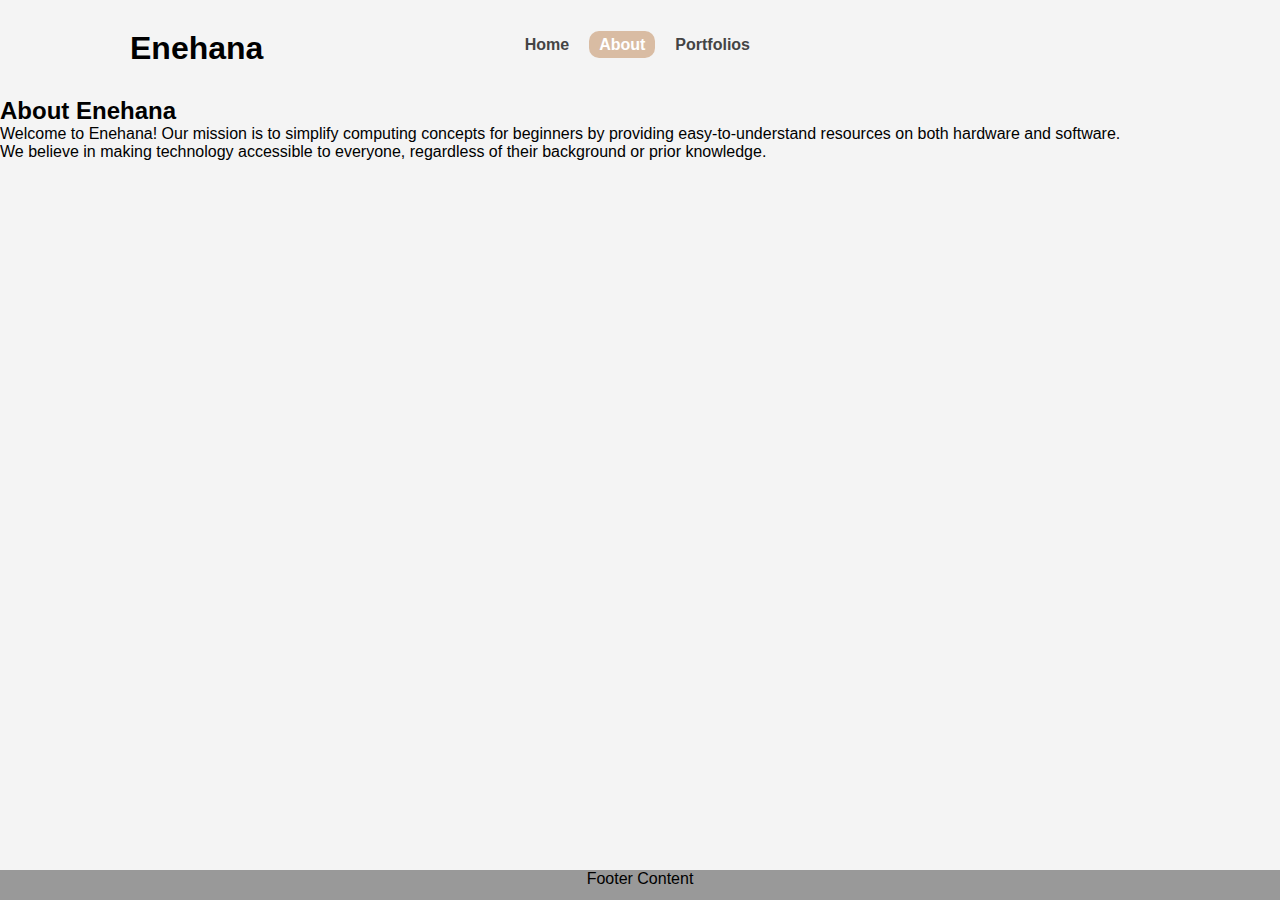
==== about.html @ 03723988 "My commit" ====
<!DOCTYPE html>
<html lang="en">
    
<head>
    <meta charset="UTF-8">
    <meta name="viewport" content="width=device-width, initial-scale=1.0">
    <title>Enehana</title>
    <link rel="stylesheet" href="styles.css">
</head>


<body>

<div class="top-container">

    <header>
        <h1>Enehana</h1>
    </header>

    <nav>
        <ul>
            <li><a href="home.html">Home</a></li>
            <li><a href="about.html" class="active">About</a></li>
            <li><a href="portfolios.html">Portfolios</a></li>
        </ul>
    </nav>

</div>

<section id="about">

    <h2>About Enehana</h2>
    <p>Welcome to Enehana! Our mission is to simplify computing concepts for beginners by providing easy-to-understand resources on both hardware and software.</p>
    <p>We believe in making technology accessible to everyone, regardless of their background or prior knowledge.</p>
</section>

    <footer>
        <p>Footer Content</p>
    </footer>

</body>

</html>
---- styles.css ----
* {
    margin: 0;
    padding: 0;
    box-sizing: border-box;
}

body {
    font-family: Arial, sans-serif;
    background-color: #f4f4f4;
    display: flex;
    flex-direction: column;
    min-height: 100vh;
}

.top-container {
    display: flex;
    margin: 10px;
    gap: 100px;
}

header {
    background-color: #f4f4f4;
    padding: 20px;
    text-align: left;
    border-radius: 10px;
    flex: 1;
    margin-left: 100px;
}

nav {

    background-color: #f4f4f4;
    height: 70px;  
    display: flex;
    justify-content: center;
    align-items: center;
    border-radius: 10px;
    margin-right: 500px;
}

nav ul {
    list-style-type: none;
    margin: 0;
    padding: 0;
    display: flex;
}

nav ul li {
    margin-right: 20px;
}

nav ul li a {
    text-decoration: none;
    color: #444;
    font-weight: bold;
}

nav ul li a.active {
    background-color: #d9bca3;
    padding: 5px 10px;
    border-radius: 10px;
    color: #fff;
}


main {
    display: flex;
    flex: 1;
    margin: 100px;
    gap: 10px;
}

.articles {
    display: flex;
    flex-direction: column;
    gap: 10px;
    flex: 2;
}

.sidebar {
    flex: 1;
}

article {
    background-color: #fff;
    padding: 20px;
    border-radius: 10px;
    box-shadow: 0 2px 4px rgba(0, 0, 0, 0.1);
    text-align: center;
}

#portfolios {
    padding: 20px;
    display: flex;
    flex-direction: column;
    gap: 20px;
}

.portfolio-item {
    padding: 20px;
    background-color: #fff;
    border: 2px solid #ccc;
    border-radius: 10px;
    text-align: center;
}

.portfolio-item a {
    text-decoration: none;
    color: #444;
    font-weight: bold;
}

footer {

    text-align: center;
    position:fixed;
    left:0px;
    bottom:0px;
    height:30px;
    width:100%;
    background:#999;
}
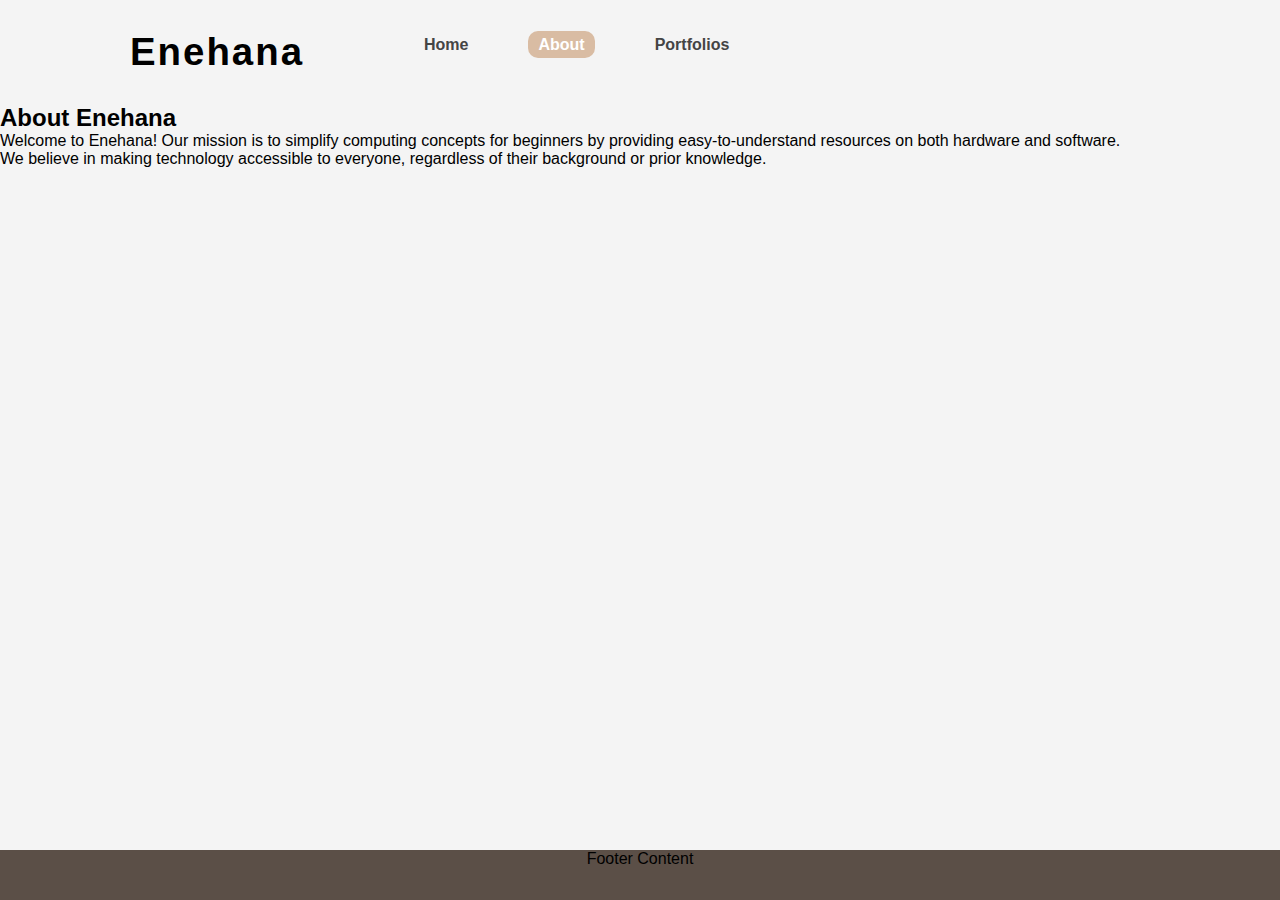
==== commit cf2f637c: "commit" ====
--- a/about.html
+++ b/about.html
@@ -17,7 +17,7 @@
         <h1>Enehana</h1>
     </header>
 
-    <nav>
+    <nav class="main-nav">
         <ul>
             <li><a href="home.html">Home</a></li>
             <li><a href="about.html" class="active">About</a></li>
--- a/styles.css
+++ b/styles.css
@@ -5,7 +5,7 @@
 }
 
 body {
-    font-family: Arial, sans-serif;
+    font-family: Helvetica, sans-serif;
     background-color: #f4f4f4;
     display: flex;
     flex-direction: column;
@@ -19,6 +19,8 @@
 }
 
 header {
+    font-size: larger;
+    letter-spacing: 2px;
     background-color: #f4f4f4;
     padding: 20px;
     text-align: left;
@@ -27,7 +29,7 @@
     margin-left: 100px;
 }
 
-nav {
+.main-nav {
 
     background-color: #f4f4f4;
     height: 70px;  
@@ -38,30 +40,41 @@
     margin-right: 500px;
 }
 
-nav ul {
+.main-nav ul {
     list-style-type: none;
     margin: 0;
     padding: 0;
     display: flex;
 }
 
-nav ul li {
-    margin-right: 20px;
+.main-nav ul li {
+    margin-right: 60px;
 }
 
-nav ul li a {
+.main-nav ul li a {
     text-decoration: none;
     color: #444;
     font-weight: bold;
 }
 
-nav ul li a.active {
+.main-nav ul li a:hover {
+    background-color: #d9bca3;
+}
+
+.main-nav ul li a.active {
     background-color: #d9bca3;
     padding: 5px 10px;
     border-radius: 10px;
     color: #fff;
 }
 
+iframe {
+    position: absolute;
+    right: 0;  
+    margin-right: 50px;
+    width: 70%;
+    height: 850px;
+  }
 
 main {
     display: flex;
@@ -77,7 +90,7 @@
     flex: 2;
 }
 
-.sidebar {
+.sidebar-home {
     flex: 1;
 }
 
@@ -87,7 +100,7 @@
     border-radius: 10px;
     box-shadow: 0 2px 4px rgba(0, 0, 0, 0.1);
     text-align: center;
-}
+} 
 
 #portfolios {
     padding: 20px;
@@ -95,6 +108,51 @@
     flex-direction: column;
     gap: 20px;
 }
+
+/* Sidebar for Portfolio */
+
+.sidebar {
+    width: 250px;
+    background-color: #2c3e50; 
+    color: white;
+    padding: 20px;
+    height: 400px;
+    position: fixed; 
+    margin-top: 300px;
+    margin-left: 100px;
+
+}
+
+.sidebar h3 {
+    text-align: center;
+    border-bottom: 1px solid #ecf0f1;
+    padding-bottom: 10px;
+}
+
+.sidebar ul {
+    list-style: none;
+    padding: 0;
+}
+
+.sidebar ul li {
+    margin: 15px 0;
+}
+
+.sidebar ul li a {
+    text-decoration: none;
+    color: #ecf0f1;
+    font-size: 16px;
+    display: block;
+    padding: 10px;
+    border-radius: 5px;
+    transition: background-color 0.3s;
+}
+
+.sidebar ul li a:hover {
+    background-color: #34495e;
+}
+
+/* Sidebar for Portfolio END */
 
 .portfolio-item {
     padding: 20px;
@@ -116,7 +174,7 @@
     position:fixed;
     left:0px;
     bottom:0px;
-    height:30px;
+    height:50px;
     width:100%;
-    background:#999;
+    background:#5b4f47;
 }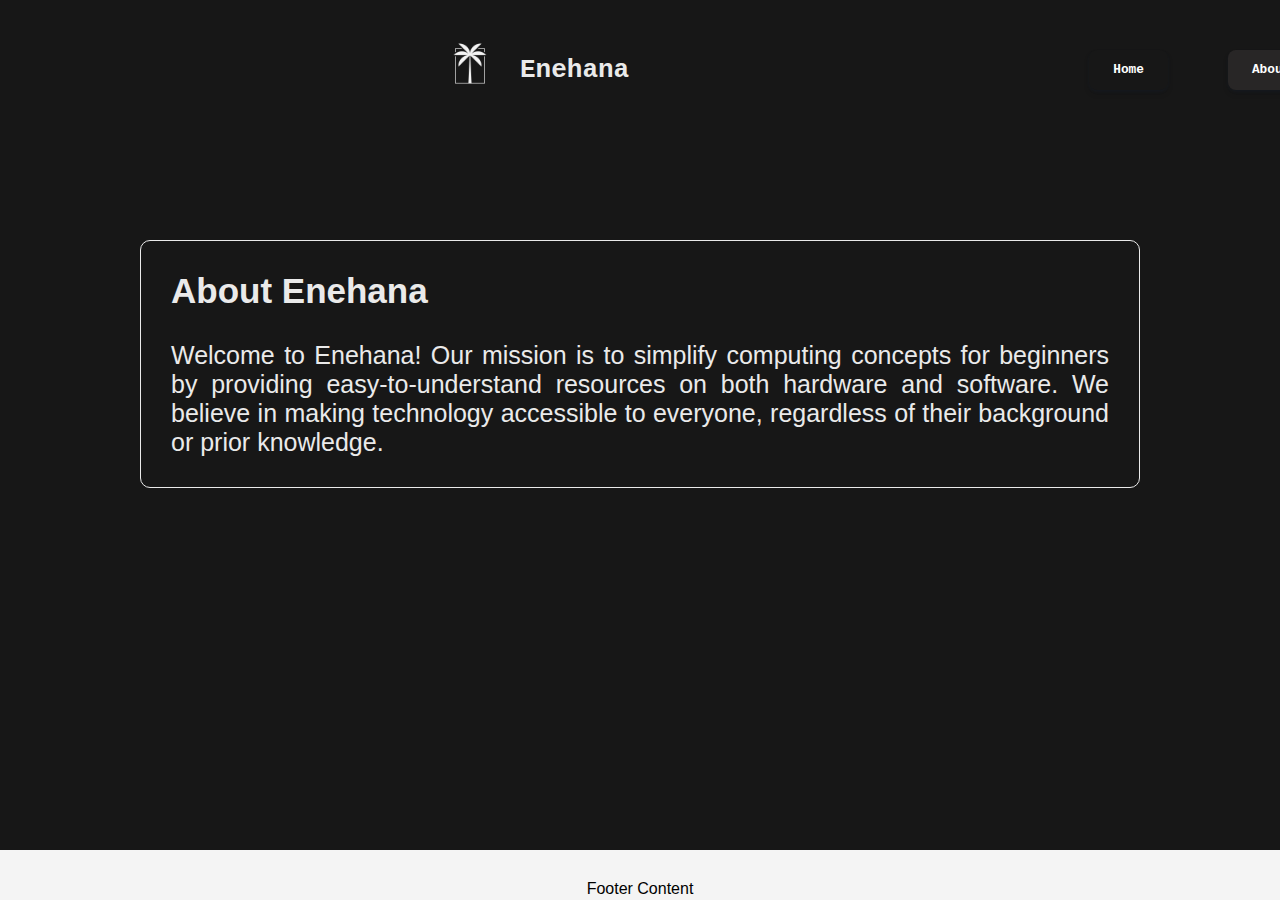
==== commit 9630975c: "commit" ====
--- a/about.html
+++ b/about.html
@@ -14,25 +14,27 @@
 <div class="top-container">
 
     <header>
+        <img src="Images/Enehana.png">
         <h1>Enehana</h1>
     </header>
 
     <nav class="main-nav">
         <ul>
-            <li><a href="home.html">Home</a></li>
-            <li><a href="about.html" class="active">About</a></li>
-            <li><a href="portfolios.html">Portfolios</a></li>
+            <li><a href="home.html"  class="main-nav-home ">Home</a></li>
+            <li><a href="about.html" class="main-nav-home active">About</a></li>
+            <li><a href="portfolios.html" class="main-nav-home">Portfolios</a></li>
         </ul>
     </nav>
 
 </div>
 
-<section id="about">
+    <section class="about">
 
-    <h2>About Enehana</h2>
-    <p>Welcome to Enehana! Our mission is to simplify computing concepts for beginners by providing easy-to-understand resources on both hardware and software.</p>
-    <p>We believe in making technology accessible to everyone, regardless of their background or prior knowledge.</p>
-</section>
+        <h3>About Enehana</h3>
+        <p>Welcome to Enehana! Our mission is to simplify computing concepts for beginners by providing easy-to-understand resources on both hardware and software.
+        We believe in making technology accessible to everyone, regardless of their background or prior knowledge.</p>
+
+    </section>
 
     <footer>
         <p>Footer Content</p>
--- a/styles.css
+++ b/styles.css
@@ -4,68 +4,40 @@
     box-sizing: border-box;
 }
 
+
+
 body {
-    font-family: Helvetica, sans-serif;
-    background-color: #f4f4f4;
+    
+    font-family:'Segoe UI', Tahoma, Verdana, sans-serif;
+    background-color:  #171717;
     display: flex;
     flex-direction: column;
     min-height: 100vh;
-}
-
-.top-container {
-    display: flex;
-    margin: 10px;
-    gap: 100px;
-}
+   
+}
+
 
 header {
-    font-size: larger;
-    letter-spacing: 2px;
-    background-color: #f4f4f4;
-    padding: 20px;
+
+    display: flex;
+    align-items: center;
+    font-family:'Courier New';
+    font-size: 13px;
+    color:#eaeaea;
+    padding: 10px;
     text-align: left;
-    border-radius: 10px;
-    flex: 1;
-    margin-left: 100px;
-}
-
-.main-nav {
-
-    background-color: #f4f4f4;
-    height: 70px;  
-    display: flex;
-    justify-content: center;
-    align-items: center;
-    border-radius: 10px;
-    margin-right: 500px;
-}
-
-.main-nav ul {
-    list-style-type: none;
-    margin: 0;
-    padding: 0;
-    display: flex;
-}
-
-.main-nav ul li {
-    margin-right: 60px;
-}
-
-.main-nav ul li a {
-    text-decoration: none;
-    color: #444;
-    font-weight: bold;
-}
-
-.main-nav ul li a:hover {
-    background-color: #d9bca3;
-}
-
-.main-nav ul li a.active {
-    background-color: #d9bca3;
-    padding: 5px 10px;
-    border-radius: 10px;
-    color: #fff;
+    margin-left: 400px;
+    transition: 0.6s linear;
+    
+}
+
+p {
+    margin-top: 30px;
+}
+
+header img{
+    width: 100px;
+    height: 100px;
 }
 
 iframe {
@@ -74,53 +46,156 @@
     margin-right: 50px;
     width: 70%;
     height: 850px;
-  }
+}
 
 main {
+
     display: flex;
     flex: 1;
     margin: 100px;
     gap: 10px;
 }
 
+h3 {
+    display: flex;
+    flex: 1;
+    align-items: center;
+    margin-bottom: 30px;
+    font-size: 35px;
+}
+
+h3 img {
+    width: 300px;
+    height: 300px;
+}
+
+article {
+    
+
+    margin: 0 auto;
+    color:#eaeaea;
+    padding: 30px;
+    border-radius: 10px;
+    text-align: justify;
+    font-size: 25px;
+    width: 1000px;
+    margin-top: 50px;
+} 
+
 .articles {
+    margin-right: 100px;
     display: flex;
     flex-direction: column;
     gap: 10px;
-    flex: 2;
-}
-
-.sidebar-home {
     flex: 1;
 }
 
-article {
-    background-color: #fff;
-    padding: 20px;
+.top-container {
+
+    align-items: center;
+    display: flex;
+    margin: 10px;
+    gap: 450px;
+}
+
+.about {
+    
+    border: solid;
+    border-width: 1px;
+    margin: 100px auto;
+    color:#eaeaea;
+    padding: 30px;
     border-radius: 10px;
-    box-shadow: 0 2px 4px rgba(0, 0, 0, 0.1);
+    text-align: justify;
+    font-size: 25px;
+    width: 1000px;
+    
+}
+.main-nav {
+
+    font-family:'Courier New';
+    height: 70px;  
+    display: flex;
+    justify-content: center;
+    align-items: center;
+    margin-right: 600px;
+}
+
+.main-nav-home {
+    
+    border: none;
+    display: flex;
+    padding: 0.75rem 1.5rem;
+    background-color: #171717;
+    color: #ffffff;
+    font-size: 0.8rem;
+    line-height: 1rem;
+    font-weight: 700;
+    cursor: pointer;
     text-align: center;
-} 
-
-#portfolios {
-    padding: 20px;
-    display: flex;
-    flex-direction: column;
-    gap: 20px;
-}
-
-/* Sidebar for Portfolio */
+    vertical-align: middle;
+    align-items: center;
+    border-radius: 0.5rem;
+    user-select: none;
+    gap: 0.75rem;
+    box-shadow: 0 4px 6px -1px #00000031, 0 2px 4px -1px #488aec17;
+    transition: all 0.6s ease;
+
+}
+
+.main-nav ul {
+    list-style-type: none;
+    margin: 0;
+    padding: 0;
+    display: flex;
+}
+
+.main-nav ul li {
+    margin-right: 60px;
+}
+
+.main-nav ul li a {
+    text-decoration: none;
+    font-weight: bold;
+}
+
+.main-nav ul li a:hover {
+    box-shadow: 0 10px 15px -3px #0000004f, 0 4px 6px -2px #444444;
+    background-color: #252525;
+}
+
+.main-nav ul li a:active {
+    opacity: 0.85;
+    transform: scale(0.95);
+
+}
+
+.active {
+
+    background-color: #292727fb;
+    
+}
+
+
+
+
+
+/* Sidebar for Portfolios */
+
+
 
 .sidebar {
+    align-items: center;
+    gap: 0.75rem;
     width: 250px;
-    background-color: #2c3e50; 
+    background-color: #171717; 
     color: white;
     padding: 20px;
-    height: 400px;
+    height: 450px;
     position: fixed; 
-    margin-top: 300px;
+    margin-top: 200px;
     margin-left: 100px;
-
+    
 }
 
 .sidebar h3 {
@@ -149,24 +224,159 @@
 }
 
 .sidebar ul li a:hover {
-    background-color: #34495e;
+    background-color: #252525;
 }
 
 /* Sidebar for Portfolio END */
 
+#portfolios {
+    
+    padding: 20px;
+    display: flex;
+    flex-direction: column;
+    
+}
+
 .portfolio-item {
-    padding: 20px;
-    background-color: #fff;
-    border: 2px solid #ccc;
-    border-radius: 10px;
-    text-align: center;
-}
-
+    margin: 0 auto;
+    margin-top: 60px;
+    
+}
+
+.card{
+    
+    width: 950px;
+    height: 360px;
+    padding: 2rem 1rem;
+    background: #fff;
+    position: relative;
+    display: flex;
+    align-items: flex-end;
+    box-shadow: 0px 7px 10px rgba(0,0,0,0.5);
+    transition: 0.5s ease-in-out;
+}
+
+.card:hover{
+    transform: translateY(5px);
+}
+
+.card:before{
+    content: "";
+    position: absolute;
+    top: 0;
+    left: 0;
+    display: block; 
+    width: 100%;
+    height: 100%;
+    background: linear-gradient(to bottom, rgba(0, 0, 0, 0.5), rgb(0, 0, 0) );
+    z-index: 2;
+    transition: 0.5s all;
+    opacity: 0;
+    
+}
+
+.card:hover:before{
+    opacity: 1;
+}
+
+.card img{
+    
+    width: 100%;
+    height: 100%;
+    object-fit: cover;
+    position: absolute;
+    top: 0;
+    left: 0;
+}
+
+.card .info{
+    position: relative;
+    z-index: 3;
+    color: #fff;
+    opacity: 0;
+    transform: translateY(30px);
+    transition: 0.5s all;
+}
+
+.card:hover .info{
+    opacity: 1;
+    transform: translateY(0px);
+}
+
+.card .info h3{
+    margin: 0;
+}
+
+.card .info p{
+    Letter-spacing: 1px;
+    font-size: 15px;
+    margin-top: 8px;
+    margin-bottom: 20px;
+
+}
+
+.card .info .portfolio-button{
+    text-decoration: none;
+    padding: 0.5rem 1rem;
+    background: #fff;
+    color: #000;
+    font-size: 14px;
+    font-weight: bold;
+    cursor: pointer;
+    transition: 0.4s ease-in-out;
+}
+
+.card .info .portfolio-button:hover{
+    box-shadow: 0px 7px 10px rgba(0,0,0,0.5);
+}
 .portfolio-item a {
     text-decoration: none;
-    color: #444;
+    color: #eaeaea;
     font-weight: bold;
 }
+
+.portfolio-main-header{
+
+    display: flex;
+    text-align:left;
+    font-size: 40px; 
+    color: #ffffff; 
+    margin-bottom: 20px; 
+    margin-top: 20px;
+}
+
+.portfolio-container {
+    width: 1000px;
+    margin: 20px auto; 
+    text-align: center; 
+    
+  }
+  
+  .portfolio-header {
+    display: flex;
+    font-size: 30px; 
+    color: #ffffff; 
+    margin-bottom: 20px; 
+    margin-top: 20px;
+    gap: 30px;
+    
+  }
+  
+  .portfolio-text {
+
+    width: 1300px;
+    border: solid;
+    border-width: 1px;
+    margin: 0 auto;
+    color: #eaeaea;
+    padding: 30px;
+    border-radius: 10px;
+    text-align: justify;
+    font-size: 25px;
+    margin-bottom: 30px;
+    
+  }
+
 
 footer {
 
@@ -176,5 +386,5 @@
     bottom:0px;
     height:50px;
     width:100%;
-    background:#5b4f47;
+    background:#f4f4f4;
 }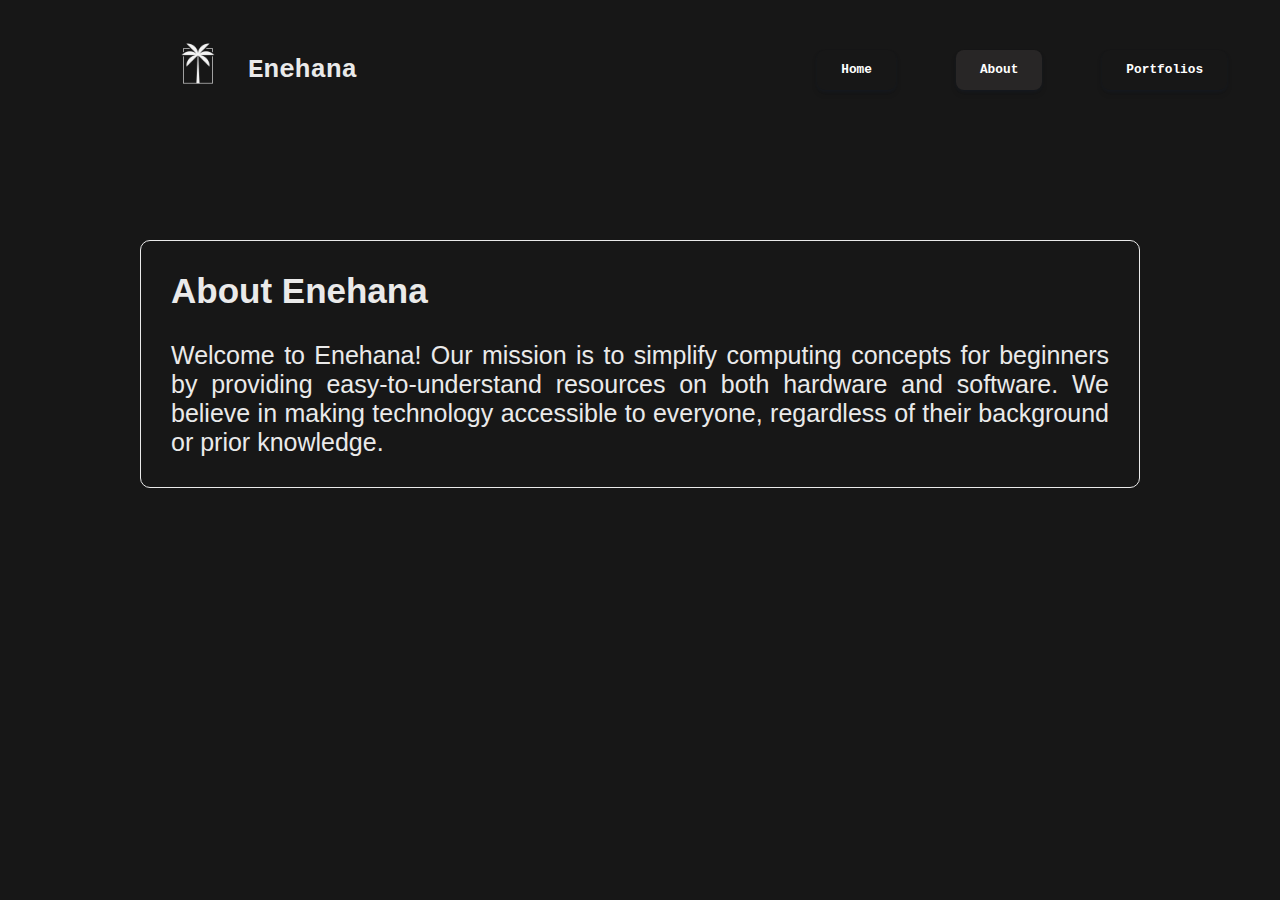
==== commit 4a08b6ee: "the changes are here" ====
--- a/about.html
+++ b/about.html
@@ -36,10 +36,7 @@
 
     </section>
 
-    <footer>
-        <p>Footer Content</p>
-    </footer>
-
+ 
 </body>
 
 </html>--- a/styles.css
+++ b/styles.css
@@ -2,17 +2,21 @@
     margin: 0;
     padding: 0;
     box-sizing: border-box;
-}
-
-
-
-body {
-    
+    width: 100%;
+
+}
+
+/* Global Styles */
+
+body, html {
+    margin :0;
+    overflow-x: hidden;
     font-family:'Segoe UI', Tahoma, Verdana, sans-serif;
     background-color:  #171717;
     display: flex;
     flex-direction: column;
     min-height: 100vh;
+    width: 100%;
    
 }
 
@@ -26,7 +30,7 @@
     color:#eaeaea;
     padding: 10px;
     text-align: left;
-    margin-left: 400px;
+    margin-left: 10%;
     transition: 0.6s linear;
     
 }
@@ -51,9 +55,12 @@
 main {
 
     display: flex;
+    width: 100%;
+    flex-wrap: nowrap;
     flex: 1;
-    margin: 100px;
-    gap: 10px;
+    margin: 20px auto;
+    gap: 20px;
+    justify-content: space-between;
 }
 
 h3 {
@@ -78,16 +85,38 @@
     border-radius: 10px;
     text-align: justify;
     font-size: 25px;
-    width: 1000px;
+    width: 80%;
     margin-top: 50px;
 } 
 
+table {
+    width: 100%;
+    table-layout: relative; 
+    border-collapse: collapse;
+
+}
+
+td, th {
+    padding: 8px;
+    border: 1px solid #ddd;
+    text-align: left;
+    word-wrap: break-word;
+}
+
+/* Global Styles END */
+
+.table-container {
+    overflow-x: auto;
+    width: 100%;
+    max-width: 100%; 
+}
+
 .articles {
-    margin-right: 100px;
+
     display: flex;
     flex-direction: column;
-    gap: 10px;
-    flex: 1;
+    gap: 20px;
+    flex: 1 1 100%;
 }
 
 .top-container {
@@ -182,19 +211,17 @@
 
 /* Sidebar for Portfolios */
 
-
-
 .sidebar {
-    align-items: center;
-    gap: 0.75rem;
-    width: 250px;
-    background-color: #171717; 
+    
+    flex: 0 0 250px; 
+    max-width: 250px; 
+    width: 100%;
+    padding: 20px;
+    background-color: #171717;
     color: white;
-    padding: 20px;
-    height: 450px;
-    position: fixed; 
-    margin-top: 200px;
-    margin-left: 100px;
+    position: relative;
+    margin-top: 20px;
+    
     
 }
 
@@ -245,8 +272,8 @@
 
 .card{
     
-    width: 950px;
-    height: 360px;
+    width: 90%;
+    height: auto;
     padding: 2rem 1rem;
     background: #fff;
     position: relative;
@@ -328,11 +355,21 @@
 
 .card .info .portfolio-button:hover{
     box-shadow: 0px 7px 10px rgba(0,0,0,0.5);
-}
+    
+}
+
+
+
+
 .portfolio-item a {
     text-decoration: none;
     color: #eaeaea;
     font-weight: bold;
+}
+
+.portfolio-whole-page{
+    display:flex;
+    justify-content: center;
 }
 
 .portfolio-main-header{
@@ -346,14 +383,15 @@
 }
 
 .portfolio-container {
-    width: 1000px;
-    margin: 20px auto; 
-    text-align: center; 
+
+    flex: 1; 
+    max-width: 70%; 
+    width: 100%;
+
     
   }
   
   .portfolio-header {
-    display: flex;
     font-size: 30px; 
     color: #ffffff; 
     margin-bottom: 20px; 
@@ -364,7 +402,8 @@
   
   .portfolio-text {
 
-    width: 1300px;
+    margin: auto;
+    width: 100%;
     border: solid;
     border-width: 1px;
     margin: 0 auto;
@@ -378,6 +417,42 @@
   }
 
 
+@media (max-width: 1024px) {
+    .sidebar {
+        flex: 0 0 220px; 
+        max-width: 220px;
+    }
+
+    .portfolio-container {
+        max-width: 60%;
+    }
+}
+
+
+@media (max-width: 768px) {
+    .sidebar {
+        flex: 0 0 200px;
+        max-width: 200px;
+    }
+
+    .portfolio-container {
+        max-width: 55%; 
+    }
+}
+
+
+@media (max-width: 480px) {
+    .sidebar {
+        flex: 0 0 150px; 
+        max-width: 150px;
+    }
+
+    .portfolio-container {
+        max-width: 50%;
+    }
+}
+
+
 footer {
 
     text-align: center;
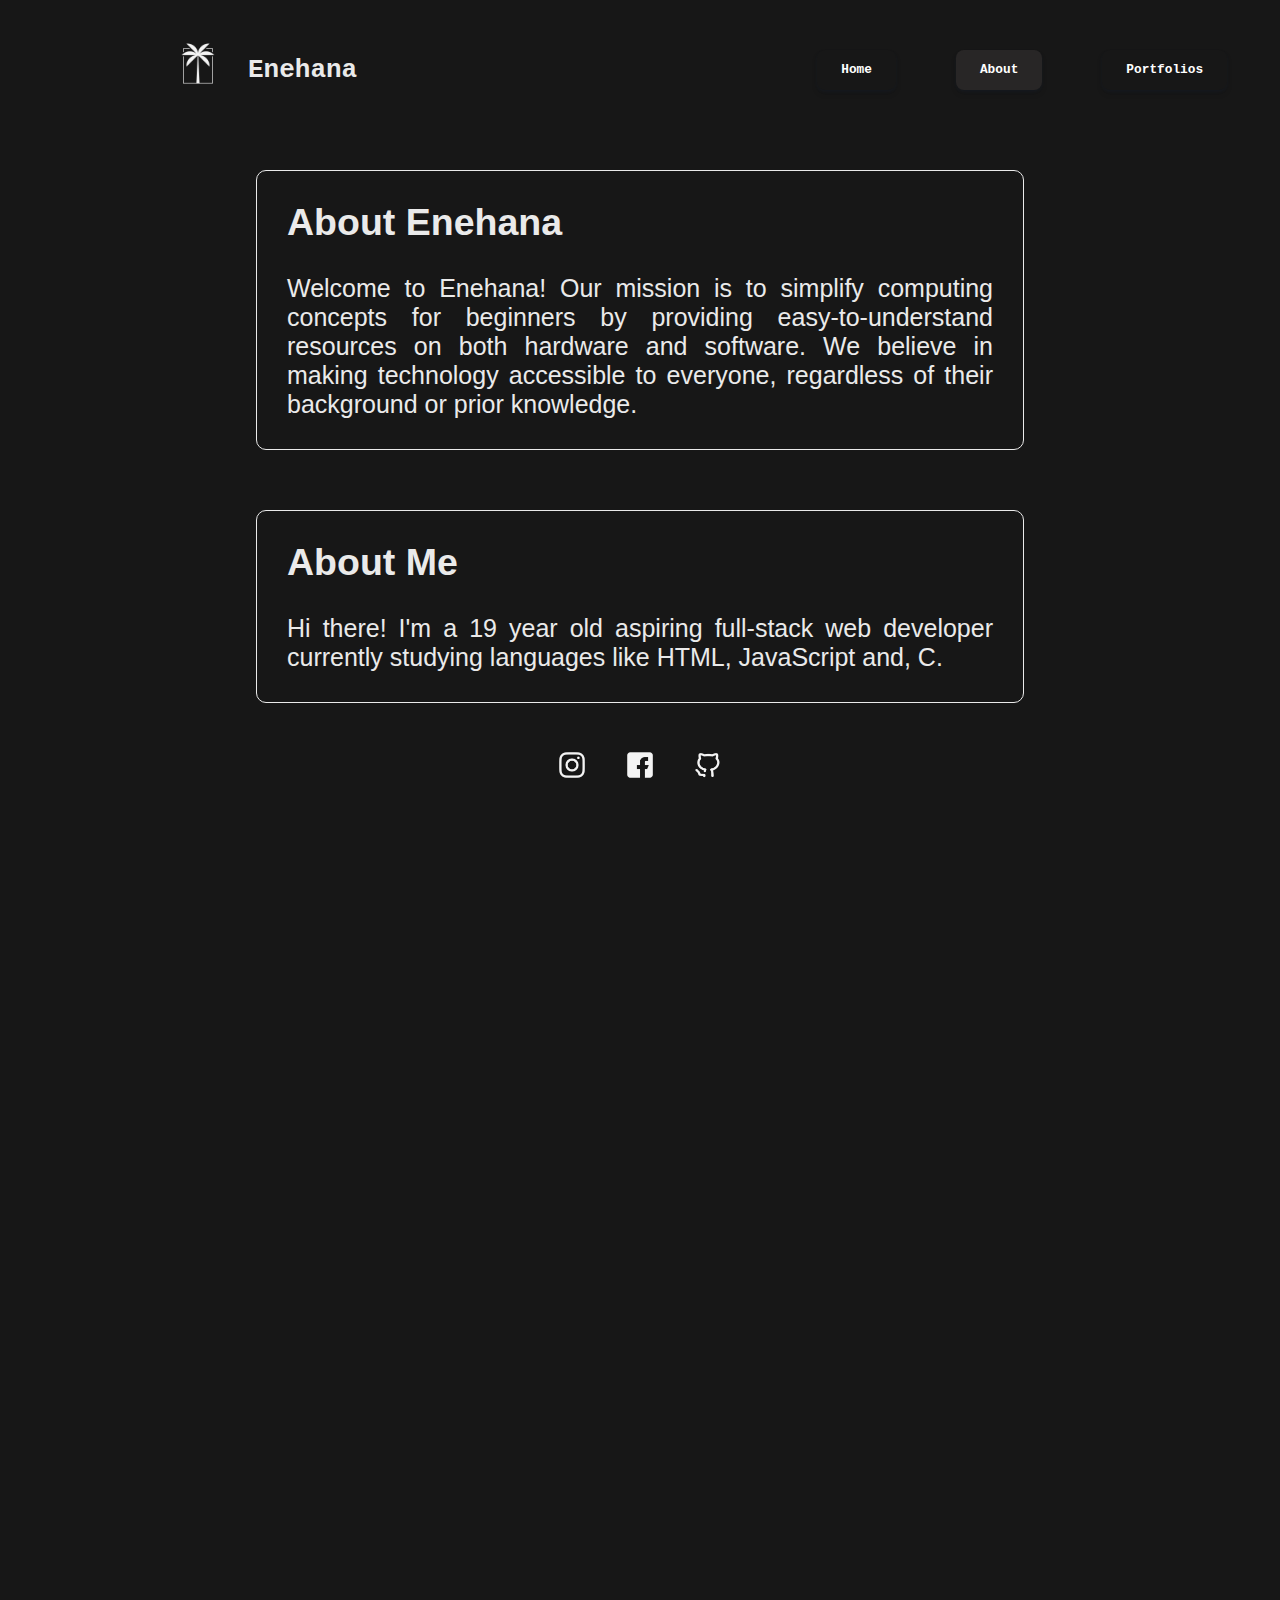
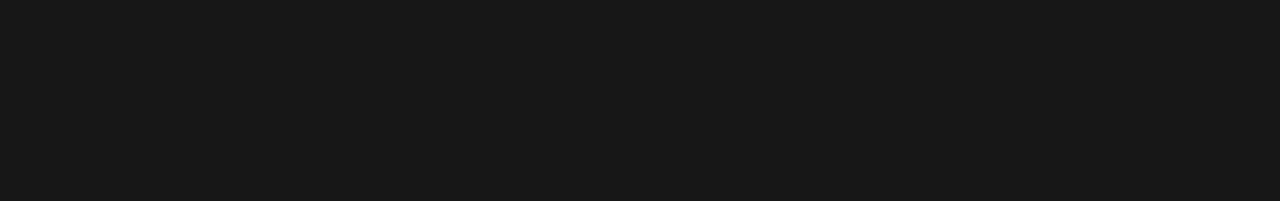
==== commit 12903a56: "committtt" ====
--- a/about.html
+++ b/about.html
@@ -6,6 +6,7 @@
     <meta name="viewport" content="width=device-width, initial-scale=1.0">
     <title>Enehana</title>
     <link rel="stylesheet" href="styles.css">
+    <link rel="icon" href="Images/Enehana.png" type="image/icon type">
 </head>
 
 
@@ -27,15 +28,30 @@
     </nav>
 
 </div>
+    
 
-    <section class="about">
 
-        <h3>About Enehana</h3>
+    <div class="about animation">
+
+        <h2>About Enehana</h2>
         <p>Welcome to Enehana! Our mission is to simplify computing concepts for beginners by providing easy-to-understand resources on both hardware and software.
         We believe in making technology accessible to everyone, regardless of their background or prior knowledge.</p>
 
-    </section>
+     </div>
 
+    <div class="about animation">
+
+        <h2>About Me</h2>
+        <p>Hi there! I'm a 19 year old aspiring full-stack web developer currently studying languages like HTML,  JavaScript and, C. </p>
+
+    </div>
+
+
+    <footer class="animation">
+        <a href="https://www.instagram.com/clyddharvey/" target="_blank" rel="noopener noreferrer"><img src="Images/instagramLogo.png"></a>
+        <a href="https://www.facebook.com/clyddnavaja" target="_blank" rel="noopener noreferrer"><img src="Images/facebookLogo.png"></a>
+        <a href="https://github.com/BoysOnTheRadio" target="_blank" rel="noopener noreferrer"><img src="Images/githubLogo.png"></a>
+    </footer>
  
 </body>
 
--- a/styles.css
+++ b/styles.css
@@ -3,12 +3,12 @@
     padding: 0;
     box-sizing: border-box;
     width: 100%;
-
 }
 
 /* Global Styles */
 
 body, html {
+
     margin :0;
     overflow-x: hidden;
     font-family:'Segoe UI', Tahoma, Verdana, sans-serif;
@@ -17,7 +17,7 @@
     flex-direction: column;
     min-height: 100vh;
     width: 100%;
-   
+  
 }
 
 
@@ -31,12 +31,7 @@
     padding: 10px;
     text-align: left;
     margin-left: 10%;
-    transition: 0.6s linear;
-    
-}
-
-p {
-    margin-top: 30px;
+    
 }
 
 header img{
@@ -44,30 +39,11 @@
     height: 100px;
 }
 
-iframe {
-    position: absolute;
-    right: 0;  
-    margin-right: 50px;
-    width: 70%;
-    height: 850px;
-}
-
-main {
-
-    display: flex;
-    width: 100%;
-    flex-wrap: nowrap;
+h3 {
+
+    display: flex;
     flex: 1;
-    margin: 20px auto;
-    gap: 20px;
-    justify-content: space-between;
-}
-
-h3 {
-    display: flex;
-    flex: 1;
-    align-items: center;
-    margin-bottom: 30px;
+    align-items: center;
     font-size: 35px;
 }
 
@@ -76,9 +52,13 @@
     height: 300px;
 }
 
+p {
+    margin-top: 30px;
+}
+
+
 article {
     
-
     margin: 0 auto;
     color:#eaeaea;
     padding: 30px;
@@ -86,7 +66,7 @@
     text-align: justify;
     font-size: 25px;
     width: 80%;
-    margin-top: 50px;
+    margin-top: 40px;
 } 
 
 table {
@@ -105,20 +85,6 @@
 
 /* Global Styles END */
 
-.table-container {
-    overflow-x: auto;
-    width: 100%;
-    max-width: 100%; 
-}
-
-.articles {
-
-    display: flex;
-    flex-direction: column;
-    gap: 20px;
-    flex: 1 1 100%;
-}
-
 .top-container {
 
     align-items: center;
@@ -127,27 +93,39 @@
     gap: 450px;
 }
 
+.home{
+    width: 90%;
+    justify-content: center;
+}
+
+
 .about {
     
+    display: flex;
+    flex: 1;
+    flex-direction: column;
     border: solid;
     border-width: 1px;
-    margin: 100px auto;
+    margin: 30px auto;
     color:#eaeaea;
     padding: 30px;
     border-radius: 10px;
     text-align: justify;
     font-size: 25px;
-    width: 1000px;
-    
-}
+    width: 60%;
+    height: 50%;
+    transition: all 0.6s ease-in-out;
+
+}
+/* Main Navigation Bar */
+
 .main-nav {
 
+    display: flex;
+    flex: 1;
     font-family:'Courier New';
-    height: 70px;  
-    display: flex;
-    justify-content: center;
-    align-items: center;
-    margin-right: 600px;
+    align-items: center;
+    margin-right: 300px;
 }
 
 .main-nav-home {
@@ -205,9 +183,121 @@
     
 }
 
-
-
-
+/* Main Navigation Bar END */
+
+.table-container {
+    overflow-x: auto;
+    width: 100%;
+    max-width: 100%; 
+}
+
+
+/* Styles for portfolios.html page */
+
+.portfolio-item {
+    
+    display: flex;
+    align-items: center;
+    flex-direction: column;
+    display: flex;
+    flex: 1;
+    width: 100%;
+    margin: 0 auto;
+    margin-top: 60px;
+    margin-bottom: 70px;
+    
+}
+
+.card{
+    
+    width: 60%;
+    height: 250px;
+    padding: 2rem 1rem;
+    background: #fff;
+    position: relative;
+    display: flex;
+    align-items: center;
+    justify-content: center;
+    box-shadow: 0px 7px 10px rgba(0,0,0,0.5);
+    transition: 0.5s ease-in-out;
+}
+
+.card:hover{
+    transform: translateY(5px);
+}
+
+.card:before{
+    content: "";
+    position: absolute;
+    top: 0;
+    left: 0;
+    display: block; 
+    width: 100%;
+    height: 100%;
+    background: linear-gradient(to bottom, rgba(0, 0, 0, 0.5), rgb(0, 0, 0) );
+    z-index: 2;
+    transition: 0.5s all;
+    opacity: 0;
+    
+}
+
+.card:hover:before{
+    opacity: 1;
+}
+
+.card img{
+    
+    width: 100%;
+    height: 100%;
+    object-fit: cover;
+    position: absolute;
+    top: 0;
+    left: 0;
+}
+
+.card .info{
+    position: relative;
+    z-index: 3;
+    color: #fff;
+    opacity: 0;
+    transform: translateY(30px);
+    transition: 0.5s all;
+}
+
+.card:hover .info{
+    opacity: 1;
+    transform: translateY(0px);
+}
+
+.card .info h3{
+    margin: 0;
+}
+
+.card .info p{
+    Letter-spacing: 1px;
+    font-size: 15px;
+    margin-top: 8px;
+    margin-bottom: 20px;
+    
+}
+
+.card .info .portfolio-button{
+    text-decoration: none;
+    padding: 0.5rem 1rem;
+    background: #eaeaea;
+    color: #000;
+    font-size: 14px;
+    font-weight: bold;
+    cursor: pointer;
+    transition: 0.4s ease-in-out;
+}
+
+.card .info .portfolio-button:hover{
+    box-shadow: 0 10px 15px -3px #ffffff4f, 0 4px 6px -2px #eaeaea;
+    
+}
+
+/* Styles for portfolios.html page END*/
 
 /* Sidebar for Portfolios */
 
@@ -255,111 +345,6 @@
 }
 
 /* Sidebar for Portfolio END */
-
-#portfolios {
-    
-    padding: 20px;
-    display: flex;
-    flex-direction: column;
-    
-}
-
-.portfolio-item {
-    margin: 0 auto;
-    margin-top: 60px;
-    
-}
-
-.card{
-    
-    width: 90%;
-    height: auto;
-    padding: 2rem 1rem;
-    background: #fff;
-    position: relative;
-    display: flex;
-    align-items: flex-end;
-    box-shadow: 0px 7px 10px rgba(0,0,0,0.5);
-    transition: 0.5s ease-in-out;
-}
-
-.card:hover{
-    transform: translateY(5px);
-}
-
-.card:before{
-    content: "";
-    position: absolute;
-    top: 0;
-    left: 0;
-    display: block; 
-    width: 100%;
-    height: 100%;
-    background: linear-gradient(to bottom, rgba(0, 0, 0, 0.5), rgb(0, 0, 0) );
-    z-index: 2;
-    transition: 0.5s all;
-    opacity: 0;
-    
-}
-
-.card:hover:before{
-    opacity: 1;
-}
-
-.card img{
-    
-    width: 100%;
-    height: 100%;
-    object-fit: cover;
-    position: absolute;
-    top: 0;
-    left: 0;
-}
-
-.card .info{
-    position: relative;
-    z-index: 3;
-    color: #fff;
-    opacity: 0;
-    transform: translateY(30px);
-    transition: 0.5s all;
-}
-
-.card:hover .info{
-    opacity: 1;
-    transform: translateY(0px);
-}
-
-.card .info h3{
-    margin: 0;
-}
-
-.card .info p{
-    Letter-spacing: 1px;
-    font-size: 15px;
-    margin-top: 8px;
-    margin-bottom: 20px;
-
-}
-
-.card .info .portfolio-button{
-    text-decoration: none;
-    padding: 0.5rem 1rem;
-    background: #fff;
-    color: #000;
-    font-size: 14px;
-    font-weight: bold;
-    cursor: pointer;
-    transition: 0.4s ease-in-out;
-}
-
-.card .info .portfolio-button:hover{
-    box-shadow: 0px 7px 10px rgba(0,0,0,0.5);
-    
-}
-
-
-
 
 .portfolio-item a {
     text-decoration: none;
@@ -417,6 +402,46 @@
   }
 
 
+.animation {
+    animation: fadeInAnimation ease 3s;
+    animation-iteration-count: 1;
+    animation-fill-mode: forwards;
+
+}
+
+@keyframes fadeInAnimation {
+    0% {
+        opacity: 0;
+    }
+
+    100% {
+        opacity: 1;
+    }
+}
+
+
+footer {
+    
+    width: 100%;
+    animation: scroll 10s linear infinite;
+    text-align: center;
+    margin-bottom: 1000px;
+    
+}
+
+footer img {
+
+    height:5%;
+    width:5%;
+
+}
+
+
+footer img:hover {
+    transform: scale(1.1);
+}
+
+
 @media (max-width: 1024px) {
     .sidebar {
         flex: 0 0 220px; 
@@ -450,16 +475,4 @@
     .portfolio-container {
         max-width: 50%;
     }
-}
-
-
-footer {
-
-    text-align: center;
-    position:fixed;
-    left:0px;
-    bottom:0px;
-    height:50px;
-    width:100%;
-    background:#f4f4f4;
 }